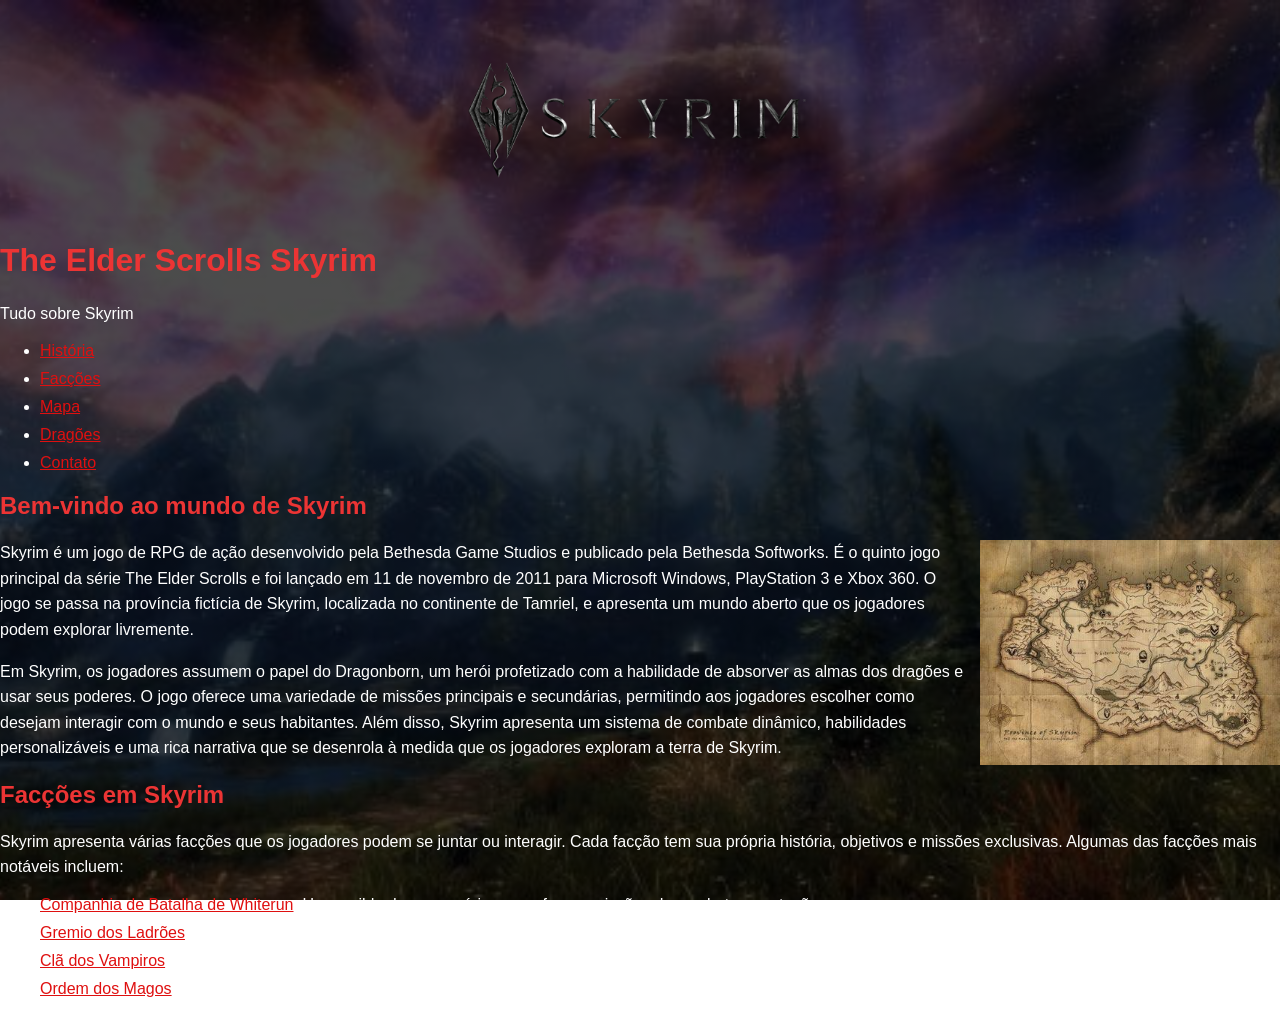
==== index.html @ d0b5e9b6 "mudando" ====
<!DOCTYPE html>
<html lang="pt-BR">
<head>
    <meta charset="UTF-8">
    <meta name="viewport" content="width=device-width, initial-scale=1.0">
    <title>The Elder Scrolls Skyrim</title>
    <link rel="stylesheet" href="style.css">
    
   <div class="logo-container">
    <img src="logo2.png" alt="Logo do site" class="logo">
</div>
    
    <body>
        <header>
        <h1><b>The Elder Scrolls Skyrim </b></h1>
        <p>Tudo sobre Skyrim</p>
    </header>

    <nav>
        <ul>
            <li><a href="Historia.html">História</a></li>
            <li><a href="Facções.html">Facções</a></li>
            <li><a href="Mapa.html">Mapa</a></li>
            <li><a href="Dragões.html">Dragões</a></li>
            <li><a href="Contato.html">Contato </a></li>
        </ul>

            </nav>

            <main>

                <section>
                    <div>
                    <h2> Bem-vindo ao mundo de Skyrim</h2>
                    
                    <img src="mapa de skyrim.png" alt="Mapa de Skyrim" class="mapa">
                    
                    <p>Skyrim é um jogo de RPG de ação desenvolvido pela Bethesda Game Studios e publicado pela Bethesda Softworks. É o quinto jogo principal da série The Elder Scrolls e foi lançado em 11 de novembro de 2011 para Microsoft Windows, PlayStation 3 e Xbox 360. O jogo se passa na província fictícia de Skyrim, localizada no continente de Tamriel, e apresenta um mundo aberto que os jogadores podem explorar livremente.</p>
                    <p>Em Skyrim, os jogadores assumem o papel do Dragonborn, um herói profetizado com a habilidade de absorver as almas dos dragões e usar seus poderes. O jogo oferece uma variedade de missões principais e secundárias, permitindo aos jogadores escolher como desejam interagir com o mundo e seus habitantes. Além disso, Skyrim apresenta um sistema de combate dinâmico, habilidades personalizáveis e uma rica narrativa que se desenrola à medida que os jogadores exploram a terra de Skyrim. </p>
                    </div>

                     </section>
           
                     <section>
                    <div>
                            <h2>Facções em Skyrim</h2>
                        <p>Skyrim apresenta várias facções que os jogadores podem se juntar ou interagir. Cada facção tem sua própria história, objetivos e missões exclusivas. Algumas das facções mais notáveis incluem:</p>
                    <ul>
                        <li><a href="Companhia de Batalha de Whiterun.html">Companhia de Batalha de Whiterun</a>: Uma guilda de mercenários que oferece missões de combate e proteção.</li>
                        <li><a href="Gremio dos Ladrões.html">Gremio dos Ladrões</a>: Uma organização criminosa especializada em furtos, roubos e atividades ilícitas.</li>
                        <li><a href="Clã dos Vampiros.html">Clã dos Vampiros</a>: Uma facção de vampiros que oferece habilidades sobrenaturais e missões relacionadas à escuridão.</li>
                        <li><a href="Ordem dos Magos.html">Ordem dos Magos</a>: Uma guilda de magos que ensina feitiços e oferece missões mágicas.</li>
           
           
           
            </main>



</body>
</html>
---- style.css ----
body {
    font-family: Arial, sans-serif;
    margin: 0;
    padding: 0;
    background-color: #3b3636;
}
a {
    color: #df1010;
    text-decoration: 200;
    
}

p {
    color: #fff;
    line-height: 1.6;
}

h1, h2 {
    color: #ec3434;
}


.mapa{
    float: right;
    width: 300px;
    margin-left: 15px;
    margin-bottom: 15px;
    transition: transform 0.3s ease;
}

.mapa:hover {
    transform: scale(1.05);
}

.logo{
    width: 350px;   
    height: auto;   
}

.logo-container{
    text-align: center;
    margin: 20px 0;
}

li {
    margin-bottom: 10px;
    color : #fff;
}

.conteudo {
    display: flex;
    gap: 20px;
    width: 90%;
    margin: auto;
}

main {
    flex: 3;
}

body {
    margin: 0;
    font-family: Arial, sans-serif;
    color: white;

    background:
        linear-gradient(rgba(0,0,0,.7), rgba(0,0,0,.7)),
        url("imagemdefundo.png");

    background-size: cover;
    background-position: center;
    background-attachment: fixed;
}
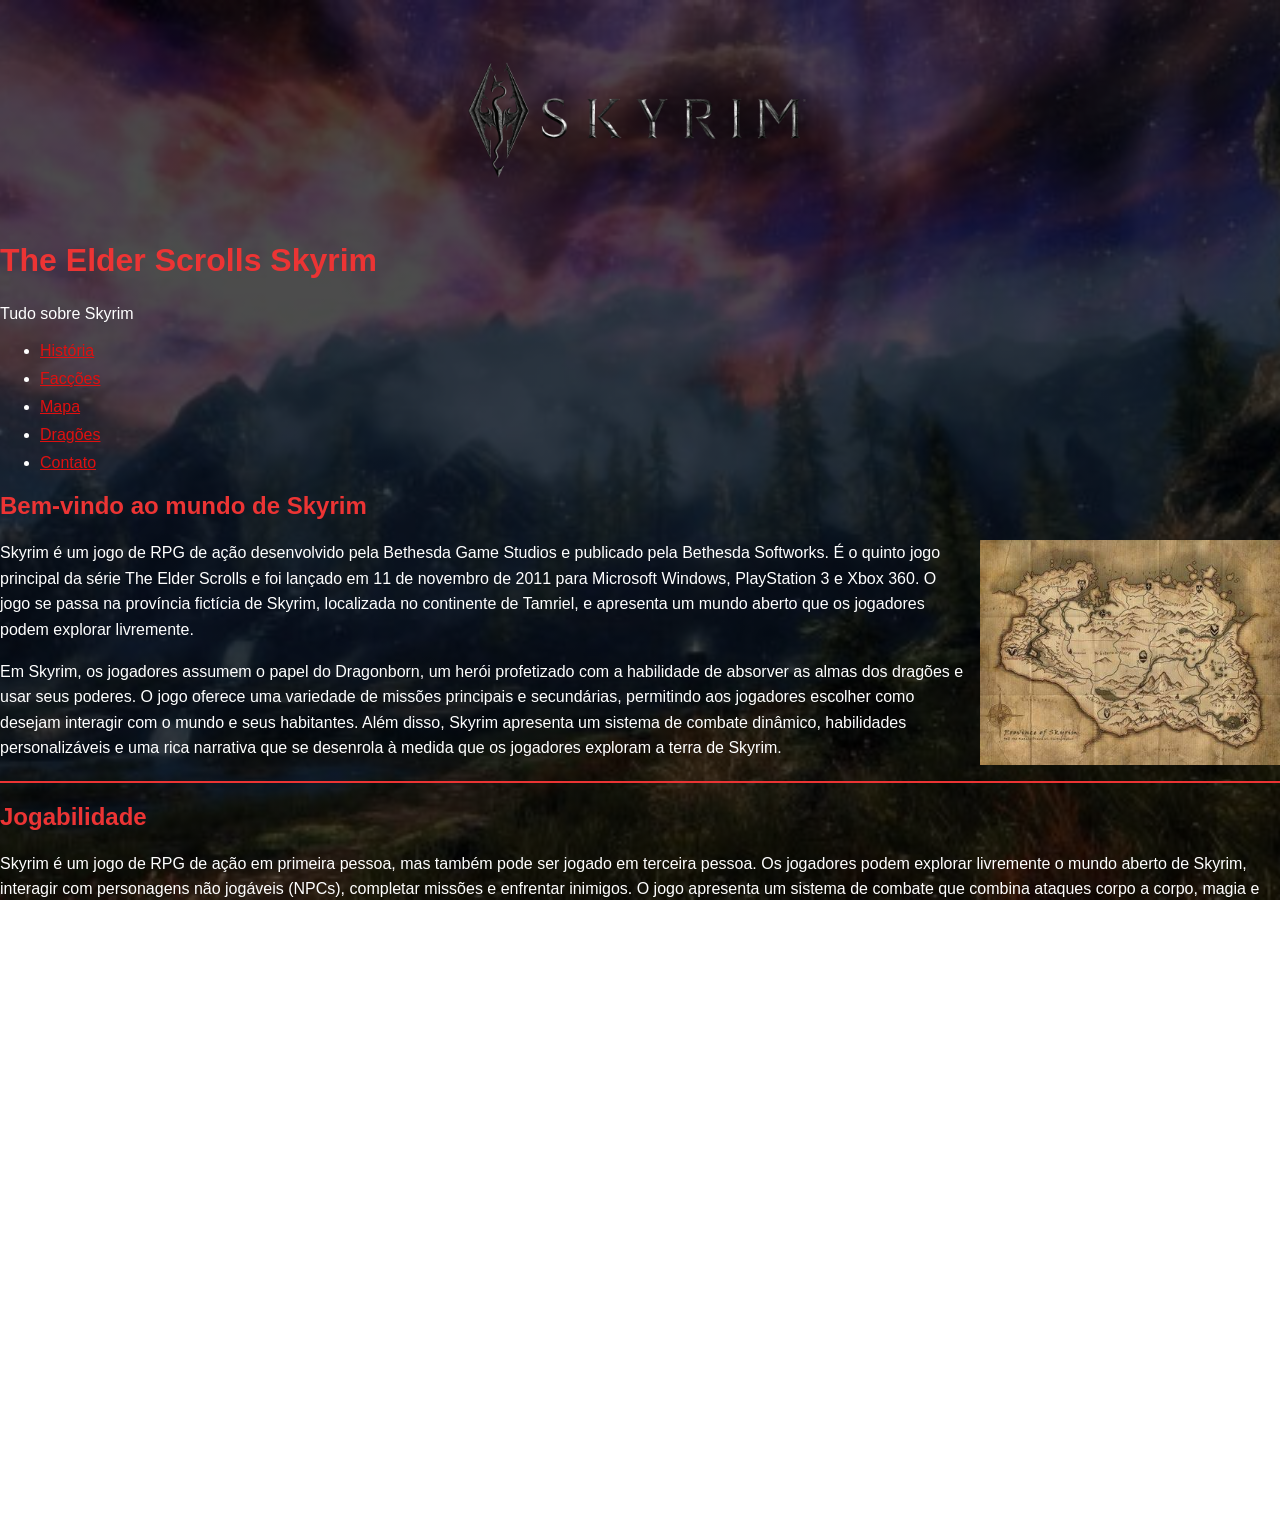
==== commit 5adc350c: "1.2" ====
--- a/index.html
+++ b/index.html
@@ -1,5 +1,5 @@
 <!DOCTYPE html>
-<html lang="pt-BR">
+<html>
 <head>
     <meta charset="UTF-8">
     <meta name="viewport" content="width=device-width, initial-scale=1.0">
@@ -38,18 +38,20 @@
                     <p>Skyrim é um jogo de RPG de ação desenvolvido pela Bethesda Game Studios e publicado pela Bethesda Softworks. É o quinto jogo principal da série The Elder Scrolls e foi lançado em 11 de novembro de 2011 para Microsoft Windows, PlayStation 3 e Xbox 360. O jogo se passa na província fictícia de Skyrim, localizada no continente de Tamriel, e apresenta um mundo aberto que os jogadores podem explorar livremente.</p>
                     <p>Em Skyrim, os jogadores assumem o papel do Dragonborn, um herói profetizado com a habilidade de absorver as almas dos dragões e usar seus poderes. O jogo oferece uma variedade de missões principais e secundárias, permitindo aos jogadores escolher como desejam interagir com o mundo e seus habitantes. Além disso, Skyrim apresenta um sistema de combate dinâmico, habilidades personalizáveis e uma rica narrativa que se desenrola à medida que os jogadores exploram a terra de Skyrim. </p>
                     </div>
+                    
+                </section>
+                <div>
+                    <hr>
+                    <h2> Jogabilidade</h2>
+                    <p>Skyrim é um jogo de RPG de ação em primeira pessoa, mas também pode ser jogado em terceira pessoa. Os jogadores podem explorar livremente o mundo aberto de Skyrim, interagir com personagens não jogáveis (NPCs), completar missões e enfrentar inimigos. O jogo apresenta um sistema de combate que combina ataques corpo a corpo, magia e habilidades especiais, permitindo aos jogadores personalizar seu estilo de jogo.</p>
+                    <p>Além disso, Skyrim oferece um sistema de progressão de personagem, onde os jogadores podem melhorar suas habilidades, adquirir novos equipamentos e desbloquear poderes especiais à medida que avançam no jogo. O mundo de Skyrim é vasto e cheio de segredos, com cidades, vilas, masmorras e paisagens deslumbrantes para explorar.</p>
+                    <p> A jogabilidade "open-world" da série é dominante em Skyrim. É possível explorar todos os lugares da região (a pé ou de cavalo), e fazer todas as quests do jogo, em qualquer ordem. Além disso, o jogo ainda é capaz de gerar side-quests baseadas no nível de exploração do jogador. Isso permite ter quests infinitas, que sempre irão apontar para objetivos em lugares que ainda não foram explorados pelo jogador. Cada cidade de Skyrim apresenta um estilo próprio, localidades, quests e personagens, além de uma economia que pode ser estimulada ou prejudicada. O personagem do jogador pode evoluir até 18 diferentes skills (habilidades) diferentes e escolher entre 280 perks diferentes ao longo de até 50 níveis (levels). Ao contrário dos jogos anteriores, as skills não sofrem alterações sozinhas de acordo com o seu estilo de jogo, sendo possível ter total controle sobre elas manualmente.</p>
+                    <p> No jogo existem dezenas de armas e armaduras que podem ser criadas, compradas, concertadas ou encontradas pelo mapa ou no corpo de outros NPCs. É possível usar uma arma em cada mão, permitindo assim realizar combos. Usando escudo, é possível realizar ataques de bloqueio especiais. Cada arma também apresenta um ataque final especial, que pode ser mais brutal dependendo das habilidades naquele tipo de armamento. Além de armas, também é possível usar 85 feitiços diferentes, além de ser possível usar feitiços e armas ao mesmo tempo, ou fazer combinações de dois feitiços, um em cada mão, ou carregar um mesmo feitiço em cada mão, causando assim um efeito final maior. Existem feitiços de todos os tipos, para ataque, defesa, ou manipulação de habilidades do jogador e de outros personagens. Para atacar inimigos, é possível também realizar ataques silenciosos, caso a habilidade do tipo seja alta o suficiente.</p>
+                    <p>Skyrim faz o uso do sistema de inteligência artificial chamado Radiant AI. Isso permite que cada personagem do jogo tenha uma rotina própria ao longo do dia, que continua ativa mesmo quando o jogador não está presente. Muitas coisas podem acontecer em uma cidade enquanto você estiver do outro lado do mapa, por exemplo. Os personagens podem conversar, frequentar bares (onde podem ficar bêbados e brigar), fazer compras em lojas, caçar animais, trabalhar (em moagem, agricultura, mineração), além de comerem e dormirem em horários específicos. É possível conversar com quase todos os personagens, e muitas vezes eles podem solicitar favores, vender objetos, disponibilizar treinamentos ou até mesmo propor um duelo. O jogador também pode se casar, e se o jogador tiver uma casa na cidade da ocasião, sua esposa (ou marido) irá morar e cuidar dela. É possível também se casar com alguém do mesmo sexo que seu personagem.</p>
 
-                     </section>
-           
-                     <section>
-                    <div>
-                            <h2>Facções em Skyrim</h2>
-                        <p>Skyrim apresenta várias facções que os jogadores podem se juntar ou interagir. Cada facção tem sua própria história, objetivos e missões exclusivas. Algumas das facções mais notáveis incluem:</p>
-                    <ul>
-                        <li><a href="Companhia de Batalha de Whiterun.html">Companhia de Batalha de Whiterun</a>: Uma guilda de mercenários que oferece missões de combate e proteção.</li>
-                        <li><a href="Gremio dos Ladrões.html">Gremio dos Ladrões</a>: Uma organização criminosa especializada em furtos, roubos e atividades ilícitas.</li>
-                        <li><a href="Clã dos Vampiros.html">Clã dos Vampiros</a>: Uma facção de vampiros que oferece habilidades sobrenaturais e missões relacionadas à escuridão.</li>
-                        <li><a href="Ordem dos Magos.html">Ordem dos Magos</a>: Uma guilda de magos que ensina feitiços e oferece missões mágicas.</li>
+                </div>
+
+                    
            
            
            
--- a/style.css
+++ b/style.css
@@ -72,3 +72,32 @@
     background-attachment: fixed;
 }
 
+    .dragao {
+        float: right;
+        width: 500px;
+        margin-left: 15px;
+        margin-bottom: 15px;
+        transition: transform 0.3s ease;
+    }
+ 
+    .dragao:hover {
+        transform: scale(1.05); 
+}
+hr {
+    border: 1px solid #ec3434;
+    margin: 20px 0;
+}
+    .faccoes {
+        float: center;
+        width: 300px;
+        margin-left: 15px;
+        margin-bottom: 15px;
+        transition: transform 0.3s ease;
+    }
+    .faccoes:hover {
+        transform: scale(1.05);
+
+    }
+    
+
+
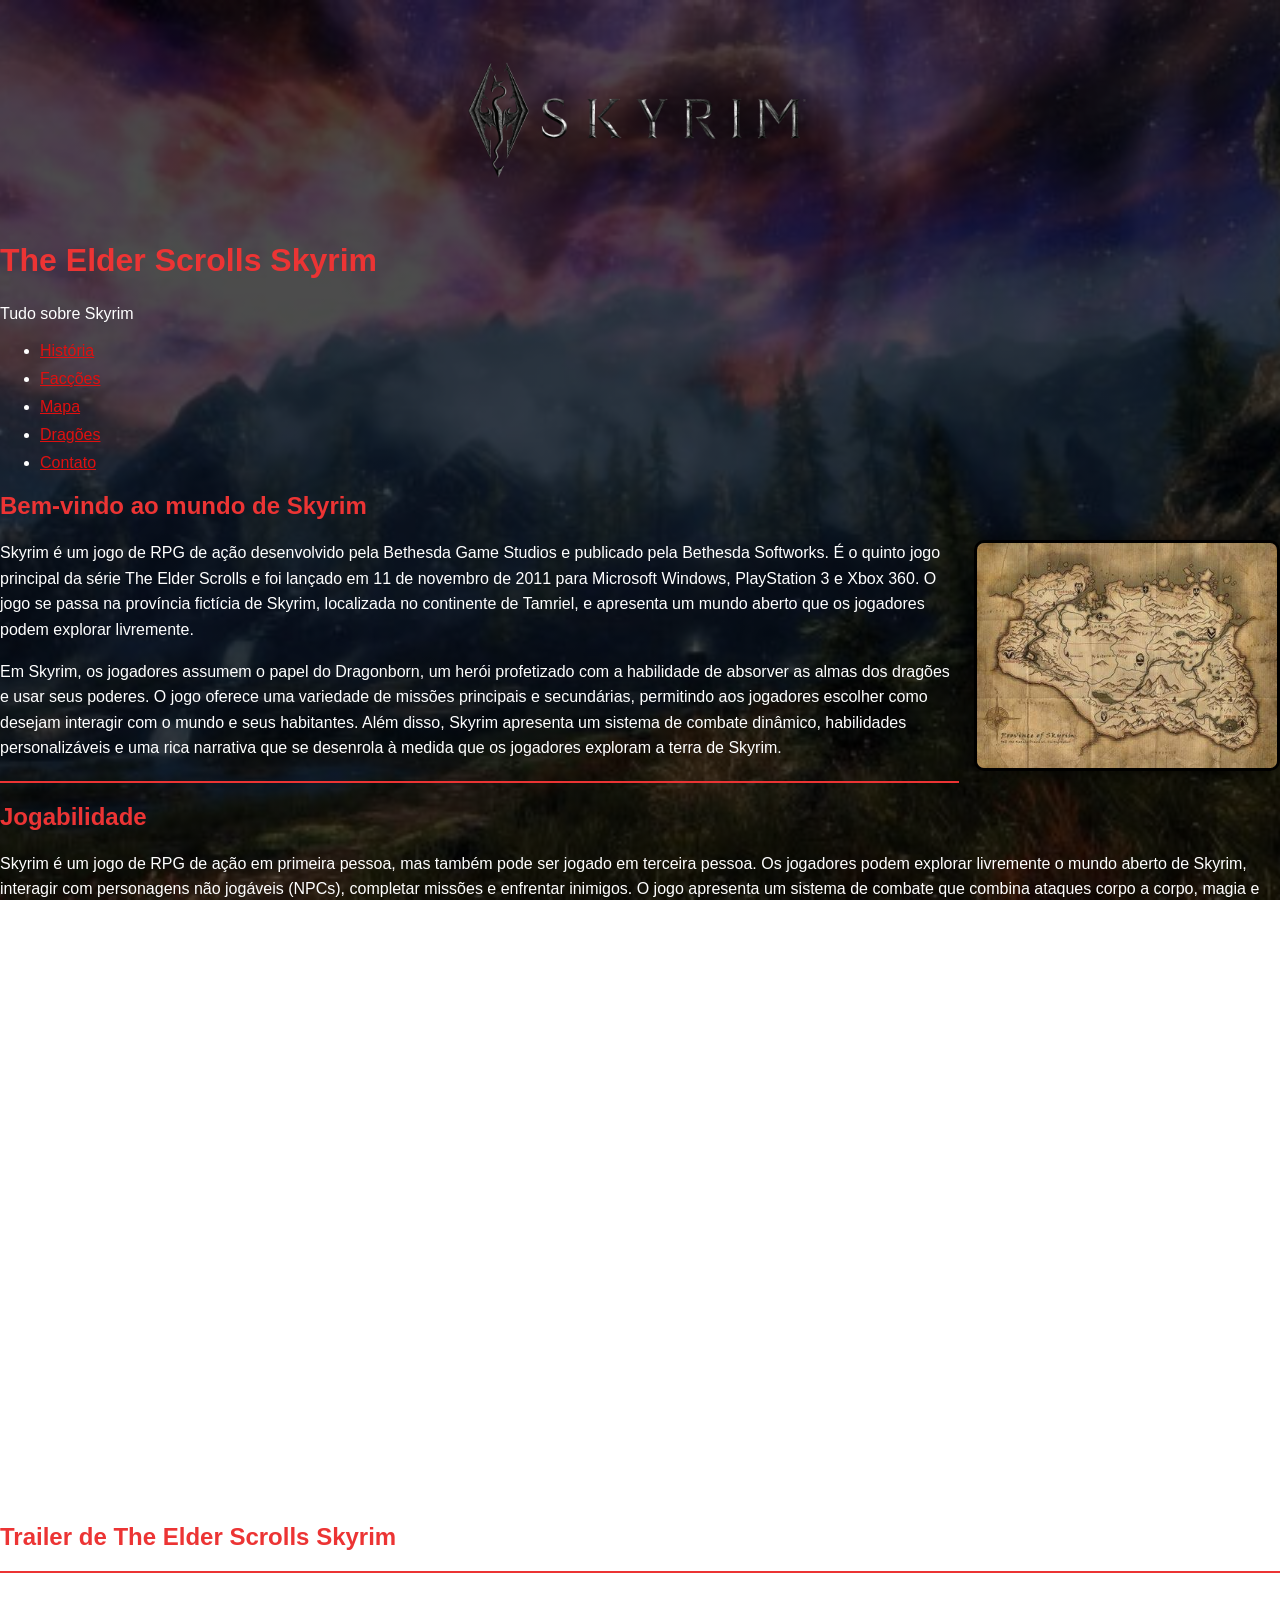
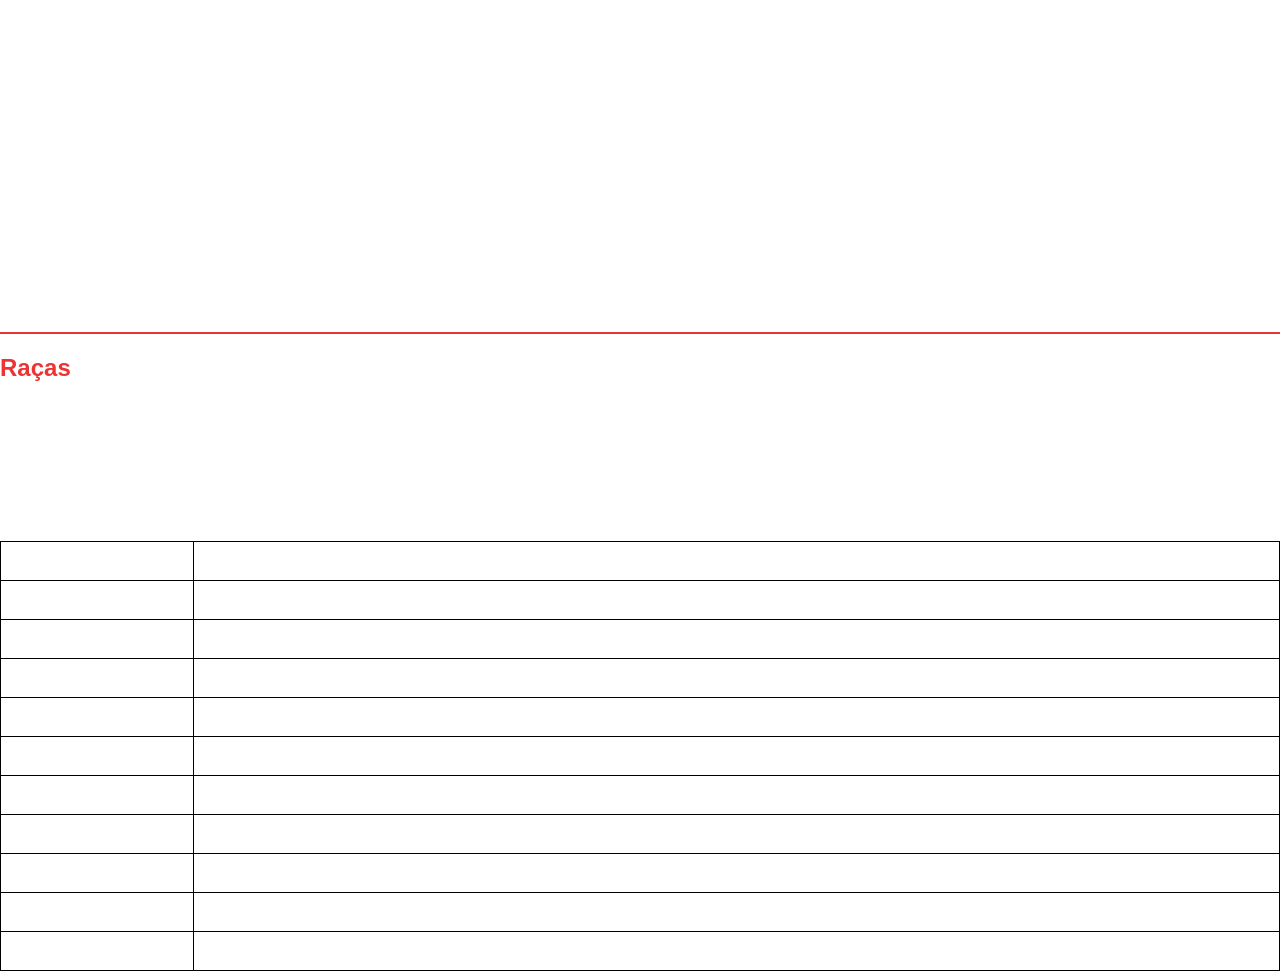
==== commit 77f3c1fa: "1.3" ====
--- a/index.html
+++ b/index.html
@@ -48,10 +48,61 @@
                     <p> A jogabilidade "open-world" da série é dominante em Skyrim. É possível explorar todos os lugares da região (a pé ou de cavalo), e fazer todas as quests do jogo, em qualquer ordem. Além disso, o jogo ainda é capaz de gerar side-quests baseadas no nível de exploração do jogador. Isso permite ter quests infinitas, que sempre irão apontar para objetivos em lugares que ainda não foram explorados pelo jogador. Cada cidade de Skyrim apresenta um estilo próprio, localidades, quests e personagens, além de uma economia que pode ser estimulada ou prejudicada. O personagem do jogador pode evoluir até 18 diferentes skills (habilidades) diferentes e escolher entre 280 perks diferentes ao longo de até 50 níveis (levels). Ao contrário dos jogos anteriores, as skills não sofrem alterações sozinhas de acordo com o seu estilo de jogo, sendo possível ter total controle sobre elas manualmente.</p>
                     <p> No jogo existem dezenas de armas e armaduras que podem ser criadas, compradas, concertadas ou encontradas pelo mapa ou no corpo de outros NPCs. É possível usar uma arma em cada mão, permitindo assim realizar combos. Usando escudo, é possível realizar ataques de bloqueio especiais. Cada arma também apresenta um ataque final especial, que pode ser mais brutal dependendo das habilidades naquele tipo de armamento. Além de armas, também é possível usar 85 feitiços diferentes, além de ser possível usar feitiços e armas ao mesmo tempo, ou fazer combinações de dois feitiços, um em cada mão, ou carregar um mesmo feitiço em cada mão, causando assim um efeito final maior. Existem feitiços de todos os tipos, para ataque, defesa, ou manipulação de habilidades do jogador e de outros personagens. Para atacar inimigos, é possível também realizar ataques silenciosos, caso a habilidade do tipo seja alta o suficiente.</p>
                     <p>Skyrim faz o uso do sistema de inteligência artificial chamado Radiant AI. Isso permite que cada personagem do jogo tenha uma rotina própria ao longo do dia, que continua ativa mesmo quando o jogador não está presente. Muitas coisas podem acontecer em uma cidade enquanto você estiver do outro lado do mapa, por exemplo. Os personagens podem conversar, frequentar bares (onde podem ficar bêbados e brigar), fazer compras em lojas, caçar animais, trabalhar (em moagem, agricultura, mineração), além de comerem e dormirem em horários específicos. É possível conversar com quase todos os personagens, e muitas vezes eles podem solicitar favores, vender objetos, disponibilizar treinamentos ou até mesmo propor um duelo. O jogador também pode se casar, e se o jogador tiver uma casa na cidade da ocasião, sua esposa (ou marido) irá morar e cuidar dela. É possível também se casar com alguém do mesmo sexo que seu personagem.</p>
-
                 </div>
-
+                <h2> Trailer de The Elder Scrolls Skyrim</h2>
+                    <hr>
+                <iframe width="560" height="315" src="https://www.youtube.com/embed/JSRtYpNRoN0?si=RA3id9ypSewbx6x1" title="YouTube video player" frameborder="0" allow="accelerometer; autoplay; clipboard-write; encrypted-media; gyroscope; picture-in-picture; web-share" referrerpolicy="strict-origin-when-cross-origin" allowfullscreen></iframe>
+                    <hr>
+                        <h2> Raças </h2>
+                    <p>Assim como em Oblivion, o jogador pode selecionar uma entre as 10 diferentes raças de Tamriel - Imperials, Nords, Redguards, Bretons, Dark Elves, High Elves, Wood Elves, Orcs, Khajiit, e os Argonians. Cada raça apresenta suas próprias habilidades e poderes. Por exemplo, os High Elves podem aumentar a Magicka e começar com 50 pontos extras nesse atributo, o que pode ser crucial em uma batalha com feitiços.</p>
+                    <p><b>As raças do jogo são:</b></p>
                     
+                    <table>
+                        <tr>
+                            <th>Raça</th>
+                            <th>Descrição</th>
+                        </tr>
+                        <tr>
+                            <td>Imperials</td>
+                            <td>Habilidade: Aumenta a resistência ao fogo.</td>
+                        </tr>
+                        <tr>
+                            <td>Nords</td>
+                            <td>Habilidade: Aumenta a resistência ao gelo.</td>
+                        </tr>
+                        <tr>
+                            <td>Redguards</td>
+                            <td>Habilidade: Aumenta a resistência à eletricidade.</td>
+                        </tr>
+                        <tr>
+                            <td>Bretons</td>
+                            <td>Habilidade: Aumenta a magia.</td>
+                        </tr>
+                        <tr>
+                            <td>Dark Elves</td>
+                            <td>Habilidade: Aumenta a magia e a resistência à luz.</td>
+                        </tr>
+                        <tr>
+                            <td>High Elves</td>
+                            <td>Habilidade: Aumenta a Magicka e começa com 50 pontos extras nesse atributo.</td>
+                        </tr>
+                        <tr>
+                            <td>Wood Elves</td>
+                            <td>Habilidade: Aumenta a precisão e a velocidade.</td>
+                        </tr>
+                        <tr>
+                            <td>Orcs</td>
+                            <td>Habilidade: Aumenta o dano físico e a saúde.</td>
+                        </tr>
+                        <tr>
+                            <td>Khajiit</td>
+                            <td>Habilidade: Aumenta a furtividade e a agilidade.</td>
+                        </tr>
+                        <tr>
+                            <td>Argonians</td>
+                            <td>Habilidade: Aumenta a resistência à água e o dano com armas de longo alcance.</td>
+                        </tr>
+                    </table>
            
            
            
--- a/style.css
+++ b/style.css
@@ -22,10 +22,14 @@
 
 .mapa{
     float: right;
-    width: 300px;
+    width: 500px;
     margin-left: 15px;
     margin-bottom: 15px;
     transition: transform 0.3s ease;
+    border: 3px solid #000000;
+    border-radius: 10px;
+    box-shadow: 0 0 20px rgba(0,0,0,0.7);
+
 }
 
 .mapa:hover {
@@ -78,6 +82,9 @@
         margin-left: 15px;
         margin-bottom: 15px;
         transition: transform 0.3s ease;
+        border: 3px solid #000000;
+        border-radius: 10px;
+        box-shadow: 0 0 20px rgba(0,0,0,0.7);
     }
  
     .dragao:hover {
@@ -93,11 +100,44 @@
         margin-left: 15px;
         margin-bottom: 15px;
         transition: transform 0.3s ease;
-    }
+        border: 3px solid #000000;
+        border-radius: 10px;
+        box-shadow: 0 0 20px rgba(0,0,0,0.7);
+}
+    
     .faccoes:hover {
         transform: scale(1.05);
 
     }
     
+    table {
+        width: 100%;
+        border-collapse: collapse;
+        margin-top: 20px;
+    }
+    
+    th, td {
+        border: 1px solid #000000;
+        padding: 10px;
+        text-align: left;
+    }
+    tr {
+        background-color: 444444;
+    }
+
+   .mapa {    
+        width: 300px;
+        height: auto;
+        margin-bottom: 15px;
+        transition: transform 0.3s ease;
+        border: 3px solid #000000;
+        border-radius: 10px;
+        box-shadow: 0 0 20px rgba(0,0,0,0.7);
+    }
+    
+    .imagem:hover {
+        transform: scale(1.05);
+
+   }
 
 
